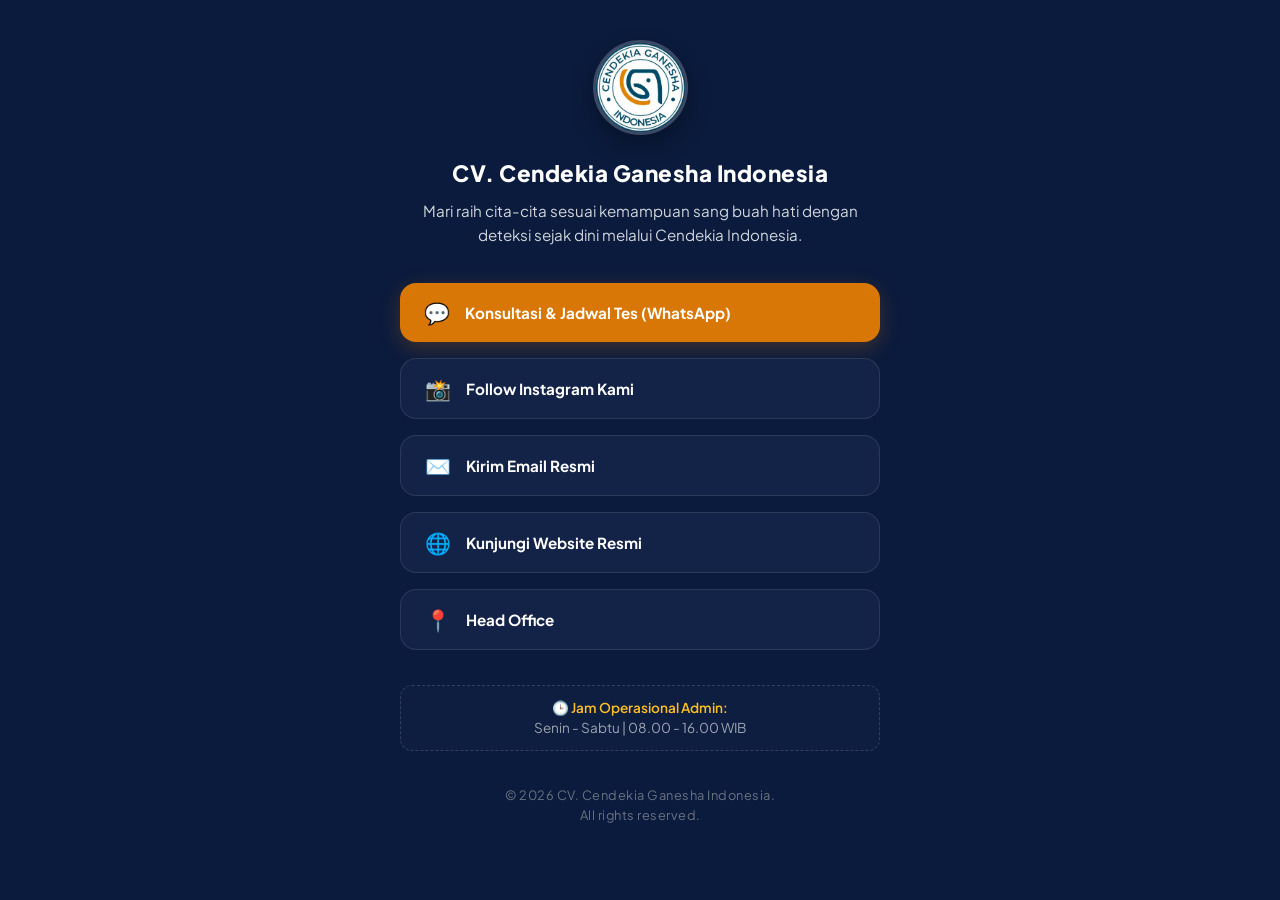
==== links.html @ 1988f169 "links.html" ====
<!DOCTYPE html>
<html lang="id">
<head>
    <meta charset="UTF-8">
    <meta name="viewport" content="width=device-width, initial-scale=1.0">
    <title>Links - CV. Cendekia Ganesha Indonesia</title>
    <link href="https://fonts.googleapis.com/css2?family=Plus+Jakarta+Sans:wght=400;600;700;800&display=swap" rel="stylesheet">
    <style>
        * {
            margin: 0;
            padding: 0;
            box-sizing: border-box;
            font-family: 'Plus Jakarta Sans', sans-serif;
        }

        body {
            background-color: #0B1B3D;
            color: #FFFFFF;
            display: flex;
            justify-content: center;
            align-items: flex-start;
            min-height: 100vh;
            padding: 40px 20px;
        }

        .links-container {
            width: 100%;
            max-width: 480px;
            text-align: center;
            display: flex;
            flex-direction: column;
            align-items: center;
        }

        .profile-header {
            margin-bottom: 35px;
        }

        .profile-logo-img {
            width: 95px;
            height: 95px;
            border-radius: 50%;
            object-fit: cover;
            margin-bottom: 20px;
            border: 3px solid rgba(255, 255, 255, 0.2);
            box-shadow: 0 10px 25px rgba(0, 0, 0, 0.3);
        }

        .company-name {
            font-size: 1.4rem;
            font-weight: 800;
            margin-bottom: 12px;
            letter-spacing: 0.5px;
        }

        .tagline {
            font-size: 0.95rem;
            line-height: 1.6;
            color: #D1D5DB;
            padding: 0 10px;
        }

        .links-wrapper {
            width: 100%;
            display: flex;
            flex-direction: column;
            gap: 16px;
            margin-bottom: 35px;
        }

        .link-btn {
            display: flex;
            align-items: center;
            width: 100%;
            padding: 16px 24px;
            text-decoration: none;
            border-radius: 16px;
            font-weight: 700;
            font-size: 0.95rem;
            transition: all 0.3s cubic-bezier(0.25, 0.8, 0.25, 1);
        }

        .btn-icon {
            font-size: 1.3rem;
            margin-right: 15px;
        }

        .btn-text {
            text-align: left;
        }

        .primary-btn {
            background-color: #D97706;
            color: #FFFFFF;
            box-shadow: 0 6px 20px rgba(217, 119, 6, 0.25);
        }

        .primary-btn:hover {
            background-color: #B45309;
            transform: translateY(-3px);
            box-shadow: 0 10px 25px rgba(217, 119, 6, 0.4);
        }

        .secondary-btn {
            background-color: #132247;
            color: #FFFFFF;
            border: 1px solid rgba(255, 255, 255, 0.1);
        }

        .secondary-btn:hover {
            background-color: #1a2d5c;
            border-color: #005A70;
            transform: translateY(-3px);
            box-shadow: 0 10px 20px rgba(0, 0, 0, 0.2);
        }

        .operational-info {
            background-color: rgba(19, 34, 71, 0.5);
            border: 1px dashed rgba(255, 255, 255, 0.15);
            padding: 12px 20px;
            border-radius: 12px;
            margin-bottom: 35px;
            width: 100%;
        }

        .operational-info p {
            font-size: 0.85rem;
            color: #9CA3AF;
            line-height: 1.5;
        }

        .operational-info strong {
            color: #FBBF24;
            font-weight: 600;
        }

        .links-footer p {
            font-size: 0.8rem;
            color: #6B7280;
            line-height: 1.5;
            letter-spacing: 0.5px;
        }
    </style>
</head>
<body>

    <div class="links-container">
        <div class="profile-header">
            <img src="logo.png" alt="Logo Cendekia Ganesha" class="profile-logo-img">
            <h1 class="company-name">CV. Cendekia Ganesha Indonesia</h1>
            <p class="tagline">Mari raih cita-cita sesuai kemampuan sang buah hati dengan deteksi sejak dini melalui Cendekia Indonesia.</p>
        </div>

        <div class="links-wrapper">
            <a href="https://wa.me/6287779053510?text=Halo%20admin%20Cendekia%20Ganesha%20Indonesia,%20saya%20dari%20instansi%20sekolah%20ingin%20berkonsultasi%20mengenai%20rencana%20pelaksanaan%20tes%20psikologi" class="link-btn primary-btn" target="_blank">
                <span class="btn-icon">💬</span>
                <span class="btn-text">Konsultasi & Jadwal Tes (WhatsApp)</span>
            </a>

            <a href="https://www.instagram.com/callyxctaa?igsh=YWJmczJnc3I2aHV4" class="link-btn secondary-btn" target="_blank">
                <span class="btn-icon">📸</span>
                <span class="btn-text">Follow Instagram Kami</span>
            </a>

            <a href="mailto:cendekiaganeshaindonesia@gmail.com" class="link-btn secondary-btn">
                <span class="btn-icon">✉️</span>
                <span class="btn-text">Kirim Email Resmi</span>
            </a>

            <a href="index.html" class="link-btn secondary-btn">
                <span class="btn-icon">🌐</span>
                <span class="btn-text">Kunjungi Website Resmi</span>
            </a>

            <a href="https://maps.app.goo.gl/z4qxyiN4f3STbnPy6" class="link-btn secondary-btn" target="_blank">
                <span class="btn-icon">📍</span>
                <span class="btn-text">Head Office</span>
            </a>
        </div>

        <div class="operational-info">
            <p>🕒 <strong>Jam Operasional Admin:</strong><br>Senin - Sabtu | 08.00 - 16.00 WIB</p>
        </div>

        <div class="links-footer">
            <p>&copy; 2026 CV. Cendekia Ganesha Indonesia.<br>All rights reserved.</p>
        </div>
    </div>

</body>
</html>
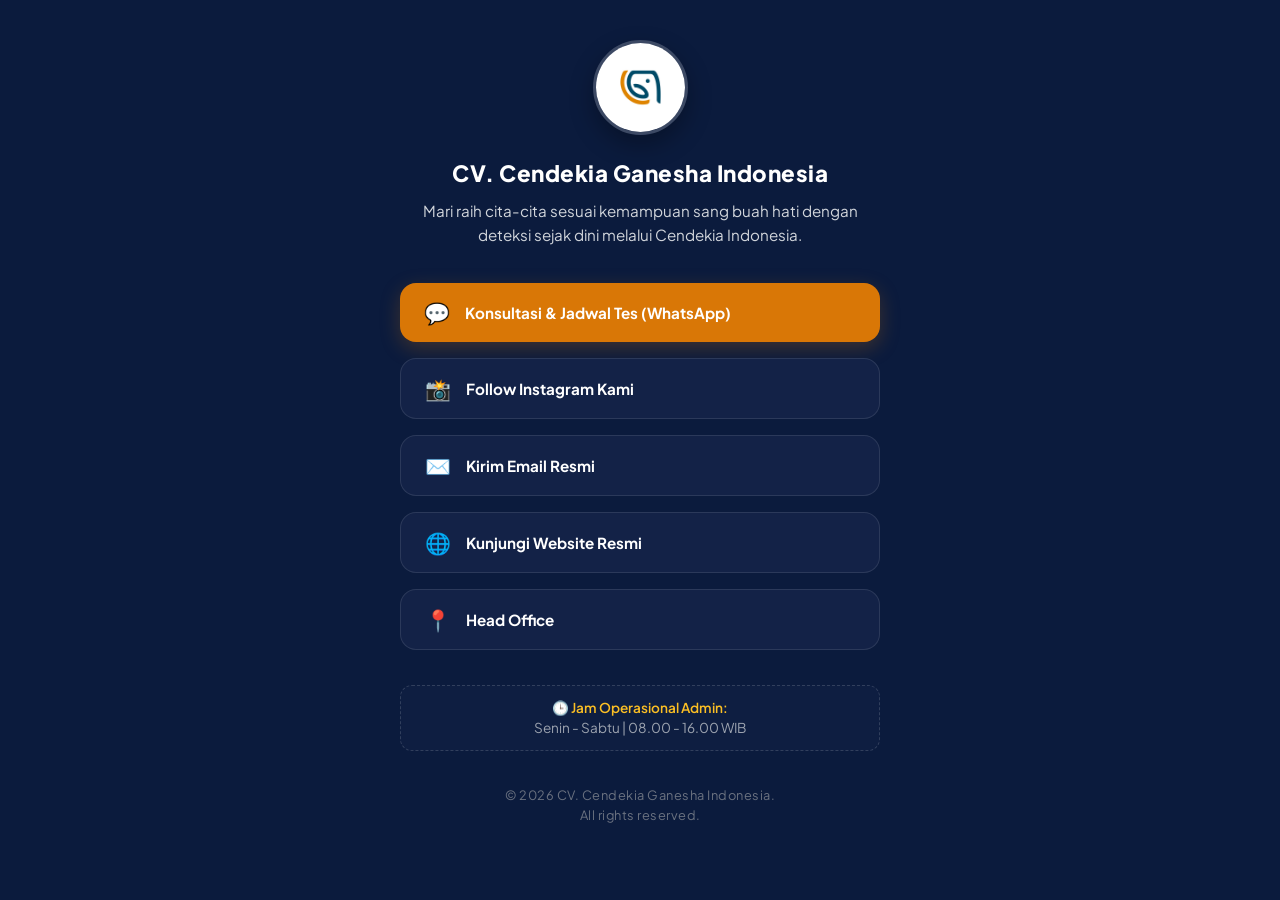
==== commit bf1d6855: "links.html" ====
--- a/links.html
+++ b/links.html
@@ -189,3 +189,4 @@
 
 </body>
 </html>
+
